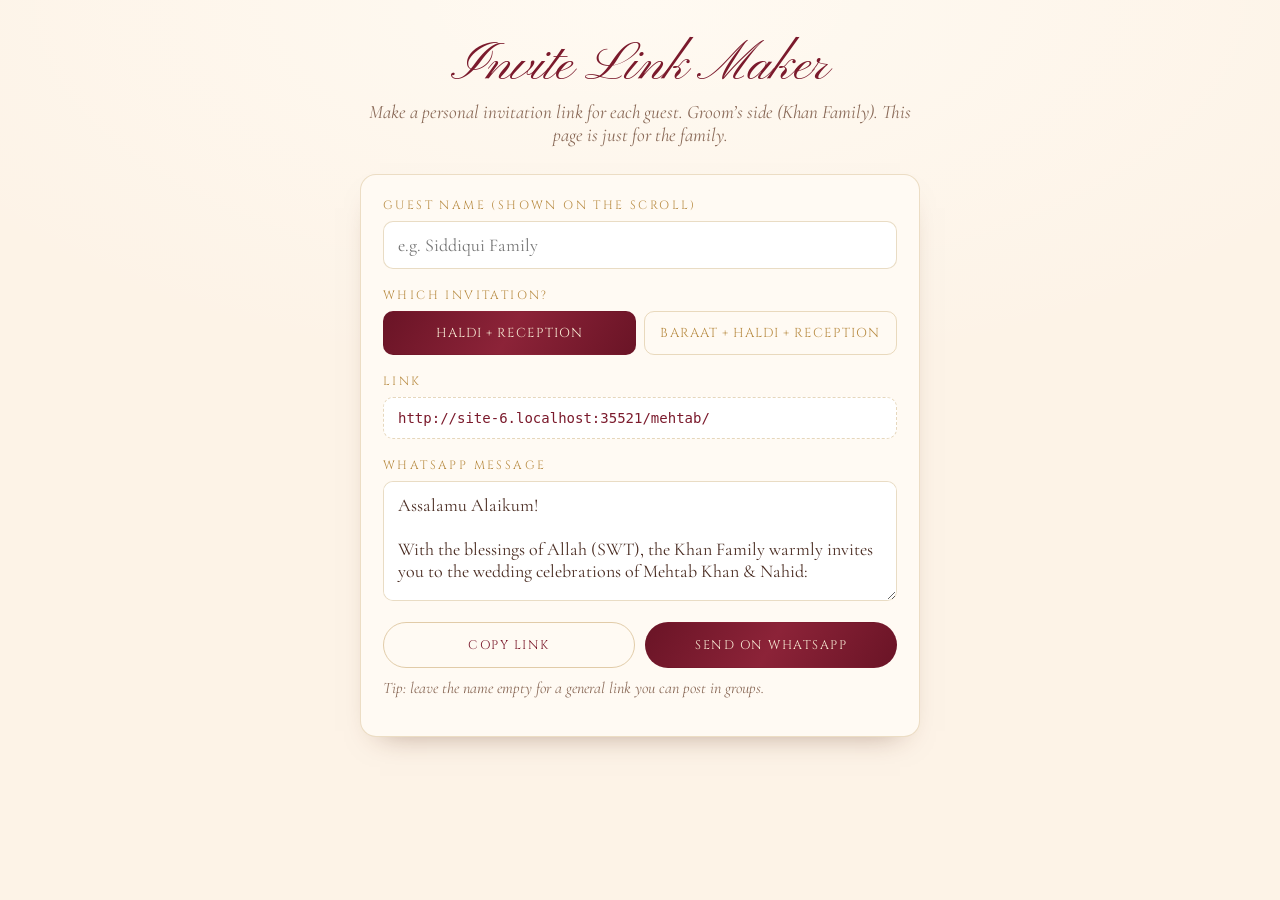
==== mehtab/make-link.html @ 9dde0ab4 "Groom's side invite (/mehtab): scroll opening, Haldi/Baraat/Reception Co-Authored-By: Claude Opus 5." ====
<!doctype html>
<html lang="en">
<head>
  <meta charset="utf-8">
  <meta name="viewport" content="width=device-width, initial-scale=1">
  <meta name="robots" content="noindex, nofollow">
  <title>Invite Link Maker</title>
  <link rel="icon" href="../assets/img/favicon.png">
  <link href="https://fonts.googleapis.com/css2?family=Cinzel:wght@400;500&family=Cormorant+Garamond:ital,wght@0,400;0,600;1,400&family=Pinyon+Script&display=swap" rel="stylesheet">
  <style>
    :root { --wine: #4e0c1b; --wine2: #6a1426; --gold: #b98d45; --gold2: #7b1a2c; --ivory: #4a2c22; --muted: #8a6a58; }
    * { box-sizing: border-box; }
    body {
      margin: 0; min-height: 100vh; padding: 32px 16px 60px;
      font-family: 'Cormorant Garamond', Georgia, serif; font-size: 19px; color: var(--ivory);
      background: radial-gradient(90% 60% at 50% 0%, #fffaf2, transparent 70%), #fdf3e7;
    }
    main { max-width: 560px; margin: 0 auto; }
    h1 { font-family: 'Pinyon Script', cursive; font-weight: 400; font-size: 54px; text-align: center; margin: 0; color: var(--gold2); }
    .sub { text-align: center; color: var(--muted); font-style: italic; margin: 0 0 28px; }
    .card { border: 1px solid rgba(200, 167, 108, .35); border-radius: 16px; padding: 22px; background: #fffaf3; box-shadow: 0 14px 30px -20px rgba(90, 40, 20, .5); }
    label { display: block; font-family: Cinzel, serif; font-size: 12px; letter-spacing: .2em; text-transform: uppercase; color: var(--gold); margin: 18px 0 8px; }
    label:first-child { margin-top: 0; }
    input[type=text], textarea {
      width: 100%; padding: 12px 14px; border-radius: 10px; border: 1px solid rgba(200, 167, 108, .4);
      background: #fff; color: var(--ivory); font: inherit; font-size: 18px;
    }
    textarea { min-height: 120px; resize: vertical; }
    input:focus, textarea:focus { outline: 2px solid var(--gold2); outline-offset: 1px; }
    .seg { display: grid; grid-template-columns: 1fr 1fr; gap: 8px; }
    .seg span { height: 100%; display: flex !important; align-items: center; justify-content: center; }
    .seg input { position: absolute; opacity: 0; pointer-events: none; }
    .seg span {
      display: block; text-align: center; padding: 12px 8px; border-radius: 10px; cursor: pointer;
      border: 1px solid rgba(200, 167, 108, .4); font-family: Cinzel, serif; font-size: 13px; letter-spacing: .08em;
    }
    .seg input:checked + span { background: linear-gradient(120deg, #6a1426, #8c2338 50%, #6a1426); color: #f8ead4; border-color: transparent; }
    .seg input:focus-visible + span { outline: 2px solid var(--gold2); outline-offset: 2px; }
    .out { word-break: break-all; padding: 12px 14px; border-radius: 10px; background: #fff; border: 1px dashed rgba(200, 167, 108, .45); font-family: ui-monospace, Menlo, monospace; font-size: 14px; color: var(--gold2); }
    .row { display: flex; flex-wrap: wrap; gap: 10px; margin-top: 16px; }
    button, .btn {
      flex: 1 1 160px; display: inline-flex; justify-content: center; align-items: center; min-height: 46px; padding: 10px 16px;
      border-radius: 999px; border: 1px solid rgba(200, 167, 108, .55); background: transparent;
      color: var(--gold2); font-family: Cinzel, serif; font-size: 12.5px; letter-spacing: .12em; text-transform: uppercase; cursor: pointer; text-decoration: none;
    }
    .primary { background: linear-gradient(120deg, #6a1426, #8c2338 50%, #6a1426); color: #f8ead4; border-color: transparent; }
    .note { color: var(--muted); font-size: 16px; font-style: italic; margin-top: 10px; }
    .toast { position: fixed; left: 50%; bottom: 24px; transform: translateX(-50%); background: var(--wine); color: #f8ead4; padding: 8px 18px; border-radius: 999px; font-family: Cinzel, serif; font-size: 12px; opacity: 0; transition: opacity .3s; }
    .toast.on { opacity: 1; }
  </style>
</head>
<body>
<main>
  <h1>Invite Link Maker</h1>
  <p class="sub">Make a personal invitation link for each guest. Groom’s side (Khan Family). This page is just for the family.</p>

  <div class="card">
    <label for="name">Guest name (shown on the scroll)</label>
    <input id="name" type="text" placeholder="e.g. Siddiqui Family" autocomplete="off">

    <label>Which invitation?</label>
    <div class="seg" role="radiogroup">
      <label style="margin:0"><input type="radio" name="v" value="haldi" checked><span>Haldi + Reception</span></label>
      <label style="margin:0"><input type="radio" name="v" value="baraat"><span>Baraat + Haldi + Reception</span></label>
    </div>

    <label>Link</label>
    <div class="out" id="out"></div>

    <label for="msg">WhatsApp message</label>
    <textarea id="msg"></textarea>

    <div class="row">
      <button type="button" id="copy">Copy link</button>
      <a class="btn primary" id="wa" href="#" target="_blank" rel="noopener">Send on WhatsApp</a>
    </div>
    <p class="note">Tip: leave the name empty for a general link you can post in groups.</p>
  </div>
</main>
<div class="toast" id="toast">Copied</div>
<script>
(() => {
  const base = location.href.replace(/make-link\.html.*$/, '').replace(/[?#].*$/, '');
  const $ = (id) => document.getElementById(id);
  let edited = false;
  function link() {
    const p = new URLSearchParams();
    const n = $('name').value.trim();
    if (document.querySelector('input[name=v]:checked').value === 'baraat') p.set('baraat', '');
    if (n) p.set('to', n);
    const q = p.toString().replace('baraat=', 'baraat');
    return base + (q ? '?' + q : '');
  }
  function defaultMsg(url) {
    const n = $('name').value.trim();
    const baraat = document.querySelector('input[name=v]:checked').value === 'baraat';
    return `Assalamu Alaikum${n ? ' ' + n : ''}!\n\nWith the blessings of Allah (SWT), the Khan Family warmly invites you to the wedding celebrations of Mehtab Khan & Nahid:\n\n• Haldi — Thursday, 31st December 2026${baraat ? '\n• Baraat — Saturday, 2nd January 2027, 7:00 PM' : ''}\n• Reception — Wednesday, 6th January 2027\n\nPlease open your invitation:\n${url}\n\n— Khan Family`;
  }
  function update() {
    const url = link();
    $('out').textContent = url;
    if (!edited) $('msg').value = defaultMsg(url);
    else $('msg').value = $('msg').value.replace(/https?:\/\/\S+/, url);
    $('wa').href = 'https://wa.me/?text=' + encodeURIComponent($('msg').value);
  }
  $('name').addEventListener('input', update);
  document.querySelectorAll('input[name=v]').forEach((r) => r.addEventListener('change', update));
  $('msg').addEventListener('input', () => { edited = true; $('wa').href = 'https://wa.me/?text=' + encodeURIComponent($('msg').value); });
  $('copy').addEventListener('click', async () => {
    try { await navigator.clipboard.writeText(link()); } catch (e) { prompt('Copy this link:', link()); return; }
    $('toast').classList.add('on'); setTimeout(() => $('toast').classList.remove('on'), 1600);
  });
  update();
})();
</script>
</body>
</html>
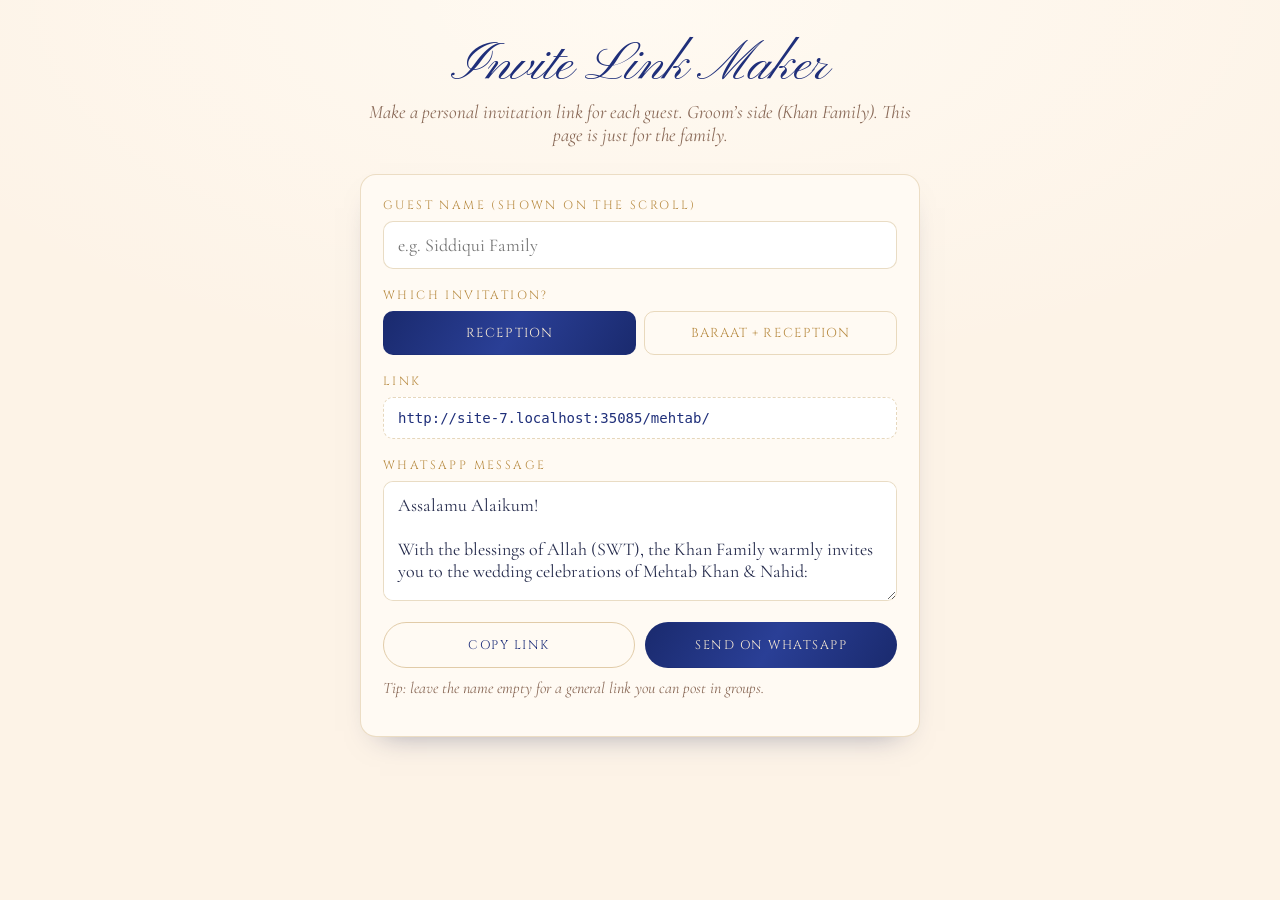
==== commit ef63aa24: "Groom side: royal velvet blue theme, remove Haldi and closing mosque Co-Authored-By: Claude Opus 5.5" ====
--- a/mehtab/make-link.html
+++ b/mehtab/make-link.html
@@ -8,7 +8,7 @@
   <link rel="icon" href="../assets/img/favicon.png">
   <link href="https://fonts.googleapis.com/css2?family=Cinzel:wght@400;500&family=Cormorant+Garamond:ital,wght@0,400;0,600;1,400&family=Pinyon+Script&display=swap" rel="stylesheet">
   <style>
-    :root { --wine: #4e0c1b; --wine2: #6a1426; --gold: #b98d45; --gold2: #7b1a2c; --ivory: #4a2c22; --muted: #8a6a58; }
+    :root { --wine: #111d52; --wine2: #1a2a6e; --gold: #b98d45; --gold2: #1f2f7a; --ivory: #262c4d; --muted: #8a6a58; }
     * { box-sizing: border-box; }
     body {
       margin: 0; min-height: 100vh; padding: 32px 16px 60px;
@@ -18,7 +18,7 @@
     main { max-width: 560px; margin: 0 auto; }
     h1 { font-family: 'Pinyon Script', cursive; font-weight: 400; font-size: 54px; text-align: center; margin: 0; color: var(--gold2); }
     .sub { text-align: center; color: var(--muted); font-style: italic; margin: 0 0 28px; }
-    .card { border: 1px solid rgba(200, 167, 108, .35); border-radius: 16px; padding: 22px; background: #fffaf3; box-shadow: 0 14px 30px -20px rgba(90, 40, 20, .5); }
+    .card { border: 1px solid rgba(200, 167, 108, .35); border-radius: 16px; padding: 22px; background: #fffaf3; box-shadow: 0 14px 30px -20px rgba(30, 40, 90, .5); }
     label { display: block; font-family: Cinzel, serif; font-size: 12px; letter-spacing: .2em; text-transform: uppercase; color: var(--gold); margin: 18px 0 8px; }
     label:first-child { margin-top: 0; }
     input[type=text], textarea {
@@ -34,7 +34,7 @@
       display: block; text-align: center; padding: 12px 8px; border-radius: 10px; cursor: pointer;
       border: 1px solid rgba(200, 167, 108, .4); font-family: Cinzel, serif; font-size: 13px; letter-spacing: .08em;
     }
-    .seg input:checked + span { background: linear-gradient(120deg, #6a1426, #8c2338 50%, #6a1426); color: #f8ead4; border-color: transparent; }
+    .seg input:checked + span { background: linear-gradient(120deg, #1a2a6e, #2a3f96 50%, #1a2a6e); color: #f8ead4; border-color: transparent; }
     .seg input:focus-visible + span { outline: 2px solid var(--gold2); outline-offset: 2px; }
     .out { word-break: break-all; padding: 12px 14px; border-radius: 10px; background: #fff; border: 1px dashed rgba(200, 167, 108, .45); font-family: ui-monospace, Menlo, monospace; font-size: 14px; color: var(--gold2); }
     .row { display: flex; flex-wrap: wrap; gap: 10px; margin-top: 16px; }
@@ -43,7 +43,7 @@
       border-radius: 999px; border: 1px solid rgba(200, 167, 108, .55); background: transparent;
       color: var(--gold2); font-family: Cinzel, serif; font-size: 12.5px; letter-spacing: .12em; text-transform: uppercase; cursor: pointer; text-decoration: none;
     }
-    .primary { background: linear-gradient(120deg, #6a1426, #8c2338 50%, #6a1426); color: #f8ead4; border-color: transparent; }
+    .primary { background: linear-gradient(120deg, #1a2a6e, #2a3f96 50%, #1a2a6e); color: #f8ead4; border-color: transparent; }
     .note { color: var(--muted); font-size: 16px; font-style: italic; margin-top: 10px; }
     .toast { position: fixed; left: 50%; bottom: 24px; transform: translateX(-50%); background: var(--wine); color: #f8ead4; padding: 8px 18px; border-radius: 999px; font-family: Cinzel, serif; font-size: 12px; opacity: 0; transition: opacity .3s; }
     .toast.on { opacity: 1; }
@@ -60,8 +60,8 @@
 
     <label>Which invitation?</label>
     <div class="seg" role="radiogroup">
-      <label style="margin:0"><input type="radio" name="v" value="haldi" checked><span>Haldi + Reception</span></label>
-      <label style="margin:0"><input type="radio" name="v" value="baraat"><span>Baraat + Haldi + Reception</span></label>
+      <label style="margin:0"><input type="radio" name="v" value="reception" checked><span>Reception</span></label>
+      <label style="margin:0"><input type="radio" name="v" value="baraat"><span>Baraat + Reception</span></label>
     </div>
 
     <label>Link</label>
@@ -94,7 +94,7 @@
   function defaultMsg(url) {
     const n = $('name').value.trim();
     const baraat = document.querySelector('input[name=v]:checked').value === 'baraat';
-    return `Assalamu Alaikum${n ? ' ' + n : ''}!\n\nWith the blessings of Allah (SWT), the Khan Family warmly invites you to the wedding celebrations of Mehtab Khan & Nahid:\n\n• Haldi — Thursday, 31st December 2026${baraat ? '\n• Baraat — Saturday, 2nd January 2027, 7:00 PM' : ''}\n• Reception — Wednesday, 6th January 2027\n\nPlease open your invitation:\n${url}\n\n— Khan Family`;
+    return `Assalamu Alaikum${n ? ' ' + n : ''}!\n\nWith the blessings of Allah (SWT), the Khan Family warmly invites you to the wedding celebrations of Mehtab Khan & Nahid:\n\n${baraat ? '• Baraat — Saturday, 2nd January 2027, 7:00 PM\n' : ''}• Reception — Wednesday, 6th January 2027\n\nPlease open your invitation:\n${url}\n\n— Khan Family`;
   }
   function update() {
     const url = link();
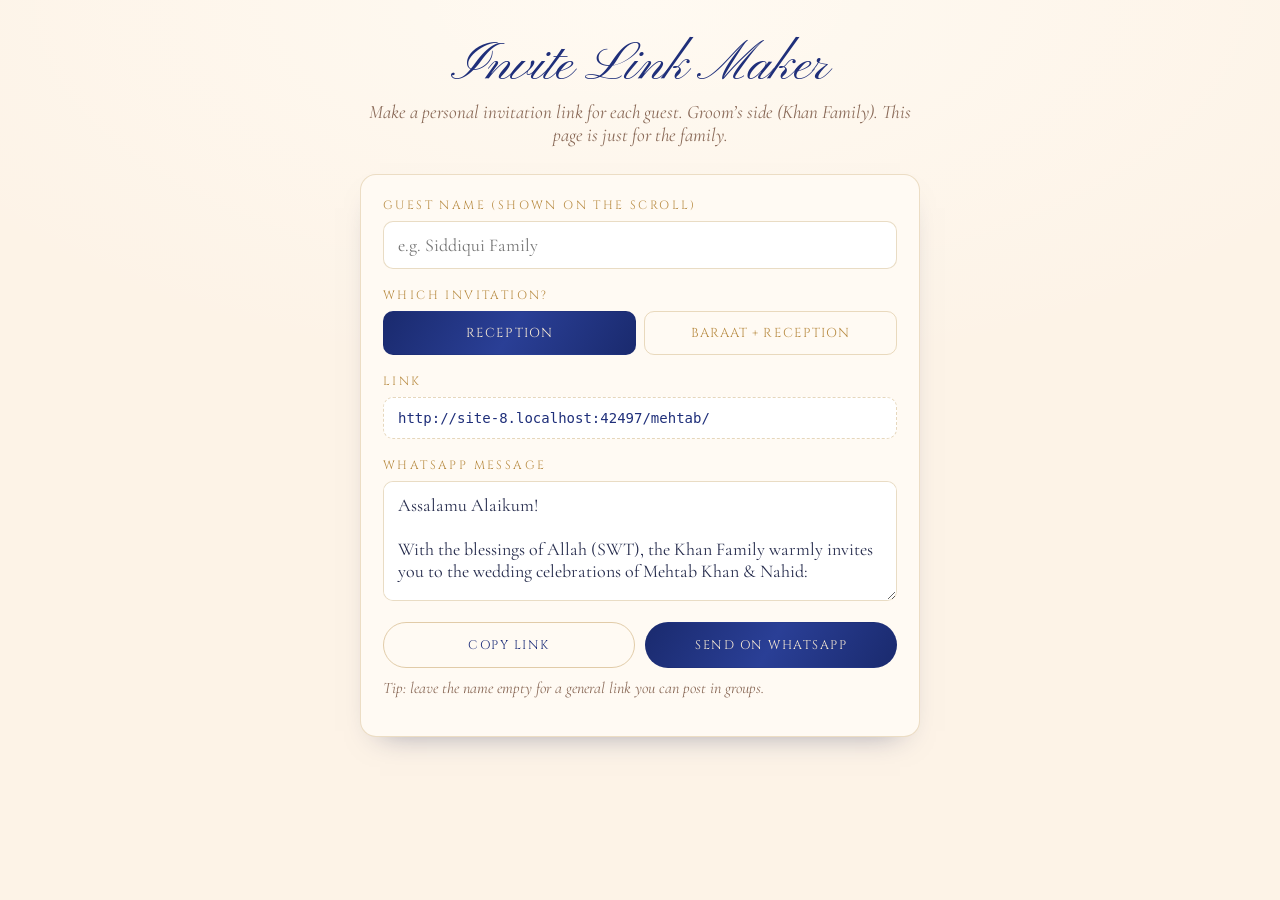
==== commit 2c9c9aa7: "Groom side: bigger dates; Reception 1 PM at Mukhtar Khan's House Co-Authored-By: Claude Opus 5.5 <no" ====
--- a/mehtab/make-link.html
+++ b/mehtab/make-link.html
@@ -94,7 +94,7 @@
   function defaultMsg(url) {
     const n = $('name').value.trim();
     const baraat = document.querySelector('input[name=v]:checked').value === 'baraat';
-    return `Assalamu Alaikum${n ? ' ' + n : ''}!\n\nWith the blessings of Allah (SWT), the Khan Family warmly invites you to the wedding celebrations of Mehtab Khan & Nahid:\n\n${baraat ? '• Baraat — Saturday, 2nd January 2027, 7:00 PM\n' : ''}• Reception — Wednesday, 6th January 2027\n\nPlease open your invitation:\n${url}\n\n— Khan Family`;
+    return `Assalamu Alaikum${n ? ' ' + n : ''}!\n\nWith the blessings of Allah (SWT), the Khan Family warmly invites you to the wedding celebrations of Mehtab Khan & Nahid:\n\n${baraat ? '• Baraat — Saturday, 2nd January 2027, 7:00 PM\n' : ''}• Reception — Wednesday, 6th January 2027, 1:00 PM\n\nPlease open your invitation:\n${url}\n\n— Khan Family`;
   }
   function update() {
     const url = link();
